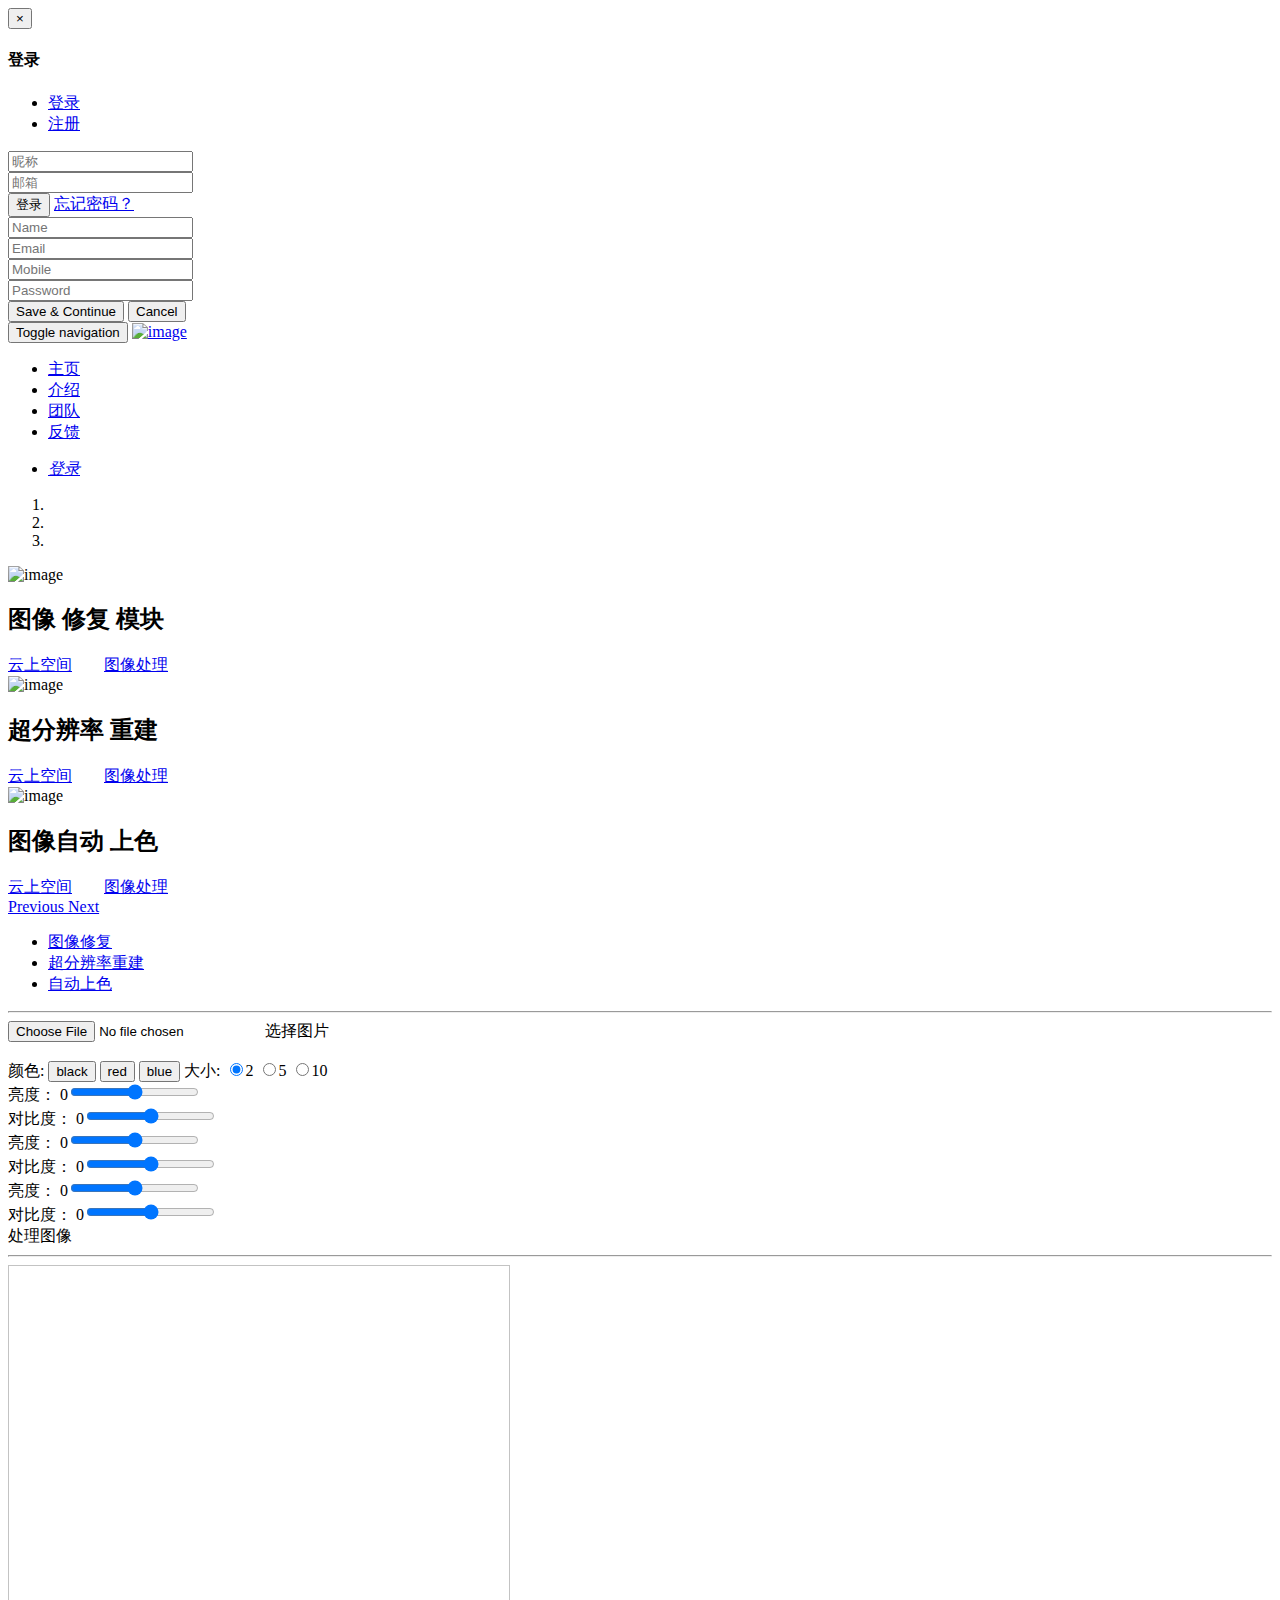
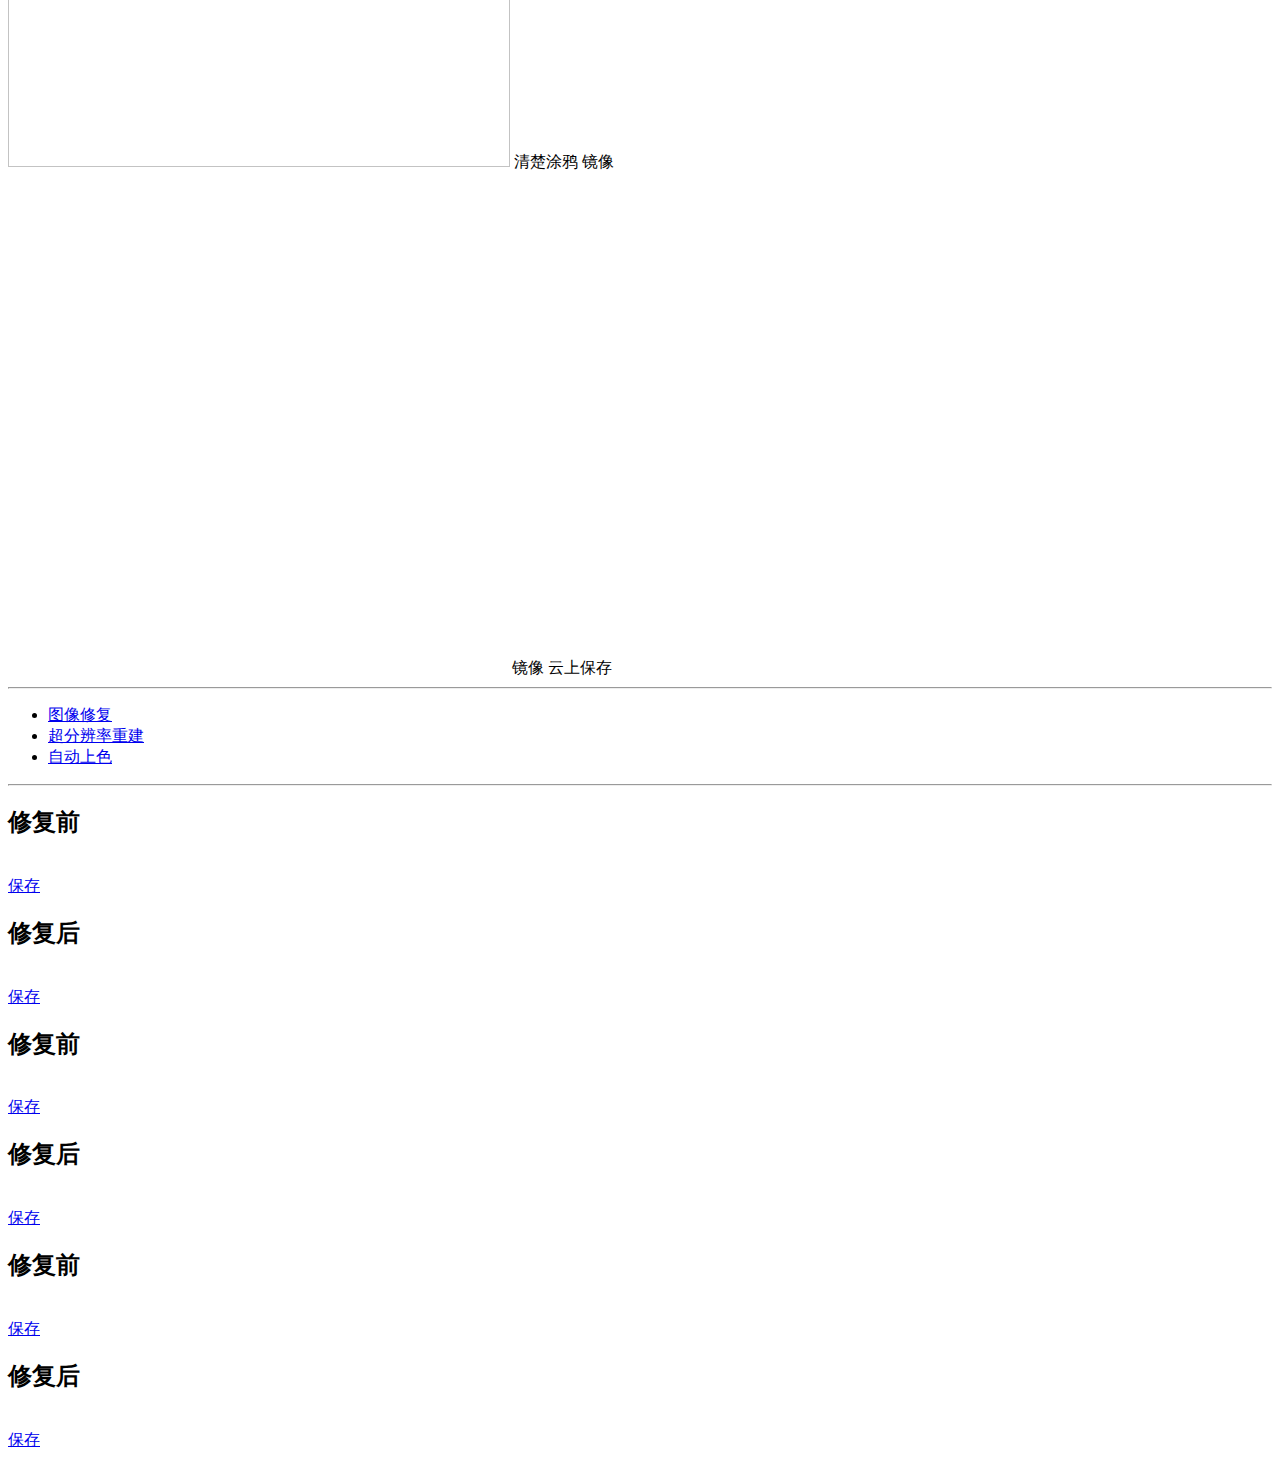
==== index.html @ 05342531 "Add files via upload" ====
<!DOCTYPE html>
<html lang="en">

    <!-- Basic -->
    <meta charset="utf-8">
    <meta http-equiv="X-UA-Compatible" content="IE=edge">   
   
    <!-- Mobile Metas -->
    <meta name="viewport" content="width=device-width, minimum-scale=1.0, maximum-scale=1.0, user-scalable=no">
 
     <!-- Site Metas -->
    <title>CloudRePo图像云端处理</title>  
    <meta name="keywords" content="">
    <meta name="description" content="">
    <meta name="author" content="">

    <!-- Site Icons -->
    <link rel="shortcut icon" href="images/logos/logo3.png" type="image/x-icon" />
    <link rel="apple-touch-icon" href="images/apple-touch-icon.png">

    <!-- Bootstrap CSS -->
    <link rel="stylesheet" href="css/bootstrap.min.css">
    <!-- Site CSS -->
    <link rel="stylesheet" href="style.css">
    <!-- Colors CSS -->
    <link rel="stylesheet" href="css/colors.css">
    <!-- ALL VERSION CSS -->
    <link rel="stylesheet" href="css/versions.css">
    <!-- Responsive CSS -->
    <link rel="stylesheet" href="css/responsive.css">
    <!-- Custom CSS -->
    <link rel="stylesheet" href="css/custom.css">

    <!-- Modernizer for Portfolio -->
    <script src="js/modernizer.js"></script>

    <!--[if lt IE 9]>
      <script src="https://oss.maxcdn.com/libs/html5shiv/3.7.0/html5shiv.js"></script>
      <script src="https://oss.maxcdn.com/libs/respond.js/1.4.2/respond.min.js"></script>
    <![endif]-->
    <script src="js/jquery-1.9.0.min.js"></script>
    <script src="js/index.js"></script>
    <link rel="stylesheet" href="css/index.css" type="text/css" />
    
</head>
<body class="host_version"> 

	<!-- Modal -->
	<div class="modal fade" id="login" tabindex="-1" role="dialog" aria-labelledby="myModalLabel">
	  <div class="modal-dialog" role="document">
		<div class="modal-content">
			<div class="modal-header tit-up">
				<button type="button" id="close" class="close" data-dismiss="modal" aria-hidden="true">&times;</button>
				<h4 class="modal-title">登录</h4>
			</div>
			<div class="modal-body customer-box row">
				<div class="col-md-12">
					<!-- Nav tabs -->
					<ul class="nav nav-tabs">
						<li class="active"><a href="#Login" data-toggle="tab">登录</a></li>
						<li><a href="#Registration" data-toggle="tab">注册</a></li>
					</ul>
					<!-- Tab panes -->
					<div class="tab-content">
						<div class="tab-pane active" id="Login">
							<div class="form-horizontal">
							<div class="form-group">
								<div class="col-sm-12">
									<input class="form-control" id="email1" placeholder="昵称" type="text">
								</div>
							</div>
							<div class="form-group">
								<div class="col-sm-12">
									<input class="form-control" id="exampleInputPassword1" placeholder="邮箱" type="email">
								</div>
							</div>
							<div class="row">
								<div class="col-sm-10">
									<button type="submit" class="btn btn-light btn-radius btn-brd grd1" onclick="login()">
										登录
									</button>
									<a class="for-pwd" href="javascript:;">忘记密码？</a>
								</div>
							</div>
							</div>
						</div>
						<div class="tab-pane" id="Registration">
							<form role="form" class="form-horizontal">
							<div class="form-group">
								<div class="col-sm-12">
									<input class="form-control" placeholder="Name" type="text">
								</div>
							</div>
							<div class="form-group">
								<div class="col-sm-12">
									<input class="form-control" id="email" placeholder="Email" type="email">
								</div>
							</div>
							<div class="form-group">
								<div class="col-sm-12">
									<input class="form-control" id="mobile" placeholder="Mobile" type="email">
								</div>
							</div>
							<div class="form-group">
								<div class="col-sm-12">
									<input class="form-control" id="password" placeholder="Password" type="password">
								</div>
							</div>
							<div class="row">							
								<div class="col-sm-10">
									<button type="button" class="btn btn-light btn-radius btn-brd grd1">
										Save &amp; Continue
									</button>
									<button type="button" class="btn btn-light btn-radius btn-brd grd1">
										Cancel</button>
								</div>
							</div>
							</form>
						</div>
					</div>
				</div>
			</div>
		</div>
	  </div>
	</div>

    <!-- LOADER -->
	<div id="preloader">
		<div class="loading">
			<div class="finger finger-1">
				<div class="finger-item">
				<span></span><i></i>
				</div>
			</div>
  			<div class="finger finger-2">
				<div class="finger-item">
				<span></span><i></i>
				</div>
			</div>
  			<div class="finger finger-3">
				<div class="finger-item">
				  <span></span><i></i>
				</div>
			</div>
  			<div class="finger finger-4">
				<div class="finger-item">
				<span></span><i></i>
				</div>
			</div>
  			<div class="last-finger">
				<div class="last-finger-item"><i></i></div>
			</div>
		</div>
	</div>
	<!-- END LOADER -->

    <header class="header header_style_01">
        <nav class="megamenu navbar navbar-default">
            <div class="container">
                <div class="navbar-header">
                    <button type="button" class="navbar-toggle collapsed" data-toggle="collapse" data-target="#navbar" aria-expanded="false" aria-controls="navbar">
                        <span class="sr-only">Toggle navigation</span>
                        <span class="icon-bar"></span>
                        <span class="icon-bar"></span>
                        <span class="icon-bar"></span>
                    </button>
                    <a class="navbar-brand" href="index.html"><img style="width: 50px;height: 50px;" src="images/logos/logo4.png" alt="image"></a>
                </div>
                <div id="navbar" class="navbar-collapse collapse">
                    <ul class="nav navbar-nav">
                        <li><a class="active" href="index.html">主页</a></li>
                        <li><a href="features.html">介绍 </a></li>
                        <!--<li><a href="domain.html">Domain</a></li>
                        <li><a href="hosting.html">Hosting</a></li>
                        <li><a href="pricing.html">Pricing</a></li>-->
                        <li><a href="testimonials.html">团队</a></li>
                        <li><a href="contact.html">反馈</a></li>
                    </ul>
                    <ul class="nav navbar-nav navbar-right">
                        <li><a class="btn-light btn-radius btn-brd log" href="#" data-toggle="modal" data-target="#login"><i id="uname" class="flaticon-padlock">登录</i> </a></li>
                    </ul>
                </div>
            </div>
        </nav>
    </header>
	
	<div id="bootstrap-touch-slider" class="carousel bs-slider fade  control-round indicators-line" data-ride="carousel" data-pause="hover" data-interval="false" >
		<!-- Indicators -->
		<ol class="carousel-indicators">
			<li data-target="#bootstrap-touch-slider" data-slide-to="0" class="active"></li>
			<li data-target="#bootstrap-touch-slider" data-slide-to="1"></li>
			<li data-target="#bootstrap-touch-slider" data-slide-to="2"></li>
		</ol>
		<div class="carousel-inner" role="listbox">
			<div class="item active">
				<div id="home" class="first-section" style="background-image:url('uploads/max1.jpg');">
					<div class="container">
						<div class="row">
							<div class="col-md-12 col-sm-12 text-center">
								<div class="big-tagline">
									<img style="width: 150px;height: 150px;" src="images/logos/logo4.png" alt="image">
									<h2 data-animation="animated zoomInRight">图像 <strong> 修复</strong> 模块</h2>
									<!--<p class="lead" data-animation="animated fadeInLeft">With Landigoo responsive landing page template, you can promote your all hosting, domain and email services. </p>-->
									 <a data-scroll href="#pricing" class="btn btn-light btn-radius btn-brd effect-1 slide-btn" data-animation="animated fadeInLeft">云上空间</a>
									&nbsp;&nbsp;&nbsp;&nbsp;&nbsp;&nbsp;
									<a data-scroll href="#overviews" class="btn btn-light btn-radius btn-brd effect-1 slide-btn" data-animation="animated fadeInRight">图像处理</a>
								</div>
							</div>
						</div><!-- end row -->            
					</div><!-- end container -->
				</div><!-- end section -->
			</div>
			<div class="item">
				<div id="home" class="first-section" style="background-image:url('uploads/max2.jpg');">
					<div class="container">
						<div class="row">
							<div class="col-md-12 col-sm-12 text-center">
								<div class="big-tagline">
									<img style="width: 150px;height: 150px;" src="images/logos/logo4.png" alt="image">
									<h2 data-animation="animated zoomInRight">超分辨率  <strong>重建</strong></h2>
									<!--<p class="lead" data-animation="animated fadeInLeft">With Landigoo responsive landing page template, you can promote your all hosting, domain and email services. </p>-->
									 <a data-scroll href="#pricing" class="btn btn-light btn-radius btn-brd effect-1 slide-btn" data-animation="animated fadeInLeft">云上空间</a>
									&nbsp;&nbsp;&nbsp;&nbsp;&nbsp;&nbsp;
									<a data-scroll href="#overviews" class="btn btn-light btn-radius btn-brd effect-1 slide-btn" data-animation="animated fadeInRight">图像处理</a>
								</div>
							</div>
						</div><!-- end row -->            
					</div><!-- end container -->
				</div><!-- end section -->
			</div>
			<div class="item">
				<div id="home" class="first-section" style="background-image:url('uploads/max3.jpg');">
					<div class="container">
						<div class="row">
							<div class="col-md-12 col-sm-12 text-center">
								<div class="big-tagline">
									<img style="width: 150px;height: 150px;" src="images/logos/logo4.png" alt="image">
									<h2 data-animation="animated zoomInRight">图像自动 <strong> 上色</strong></h2>
									<!--<p class="lead" data-animation="animated fadeInLeft">1 IP included with each server (more on request to justification)
										Your Choice of any OS (CentOS, Windows, Debian, Fedora)
										FREE Reboots</p>-->
									 <a data-scroll href="#pricing" class="btn btn-light btn-radius btn-brd effect-1 slide-btn" data-animation="animated fadeInLeft">云上空间</a>
									&nbsp;&nbsp;&nbsp;&nbsp;&nbsp;&nbsp;
									<a data-scroll href="#overviews" class="btn btn-light btn-radius btn-brd effect-1 slide-btn" data-animation="animated fadeInRight">图像处理</a>
								</div>
							</div>
						</div><!-- end row -->            
					</div><!-- end container -->
				</div><!-- end section -->
			</div>
			<!-- Left Control -->
			<a class="left carousel-control" href="#bootstrap-touch-slider" role="button" data-slide="prev">
				<span class="fa fa-angle-left" aria-hidden="true"></span>
				<span class="sr-only">Previous</span>
			</a>

			<!-- Right Control -->
			<a class="right carousel-control" href="#bootstrap-touch-slider" role="button" data-slide="next">
				<span class="fa fa-angle-right" aria-hidden="true"></span>
				<span class="sr-only">Next</span>
			</a>
		</div>
	</div>
	
    <div id="overviews" class="section wb">
        <div class="container">
			<div class="row">
				
			
	            <div class="col-md-6 col-md-offset-3">
	
	                    <div class="message-box">
		                    <ul class="nav nav-pills nav-stacked" id="myTabs">
		                        <li class="active"><a href="#tab4" onclick="inpaint()" data-toggle="pill">图像修复</a></li>
		                        <li><a href="#tab5" onclick="resolve()" data-toggle="pill">超分辨率重建</a></li>
		                        <li><a href="#tab6" onclick="color()" data-toggle="pill">自动上色</a></li>
		                    </ul>
	                    </div>
	            </div><!-- end col -->
            </div>
            
            <hr class="invis"> 
			<div class="row">
	                    <div class="tab-content message-box col-md-6">
							<div class="input-group">
							    <input id="test1" type="file" class="form-control hidden"  onchange="btnUploadFile(event)">
							    <a  class="btn btn-light btn-radius btn-brd grd1 effect-1" onclick="document.getElementById('test1').click()">选择图片</a>
							    <!--<input id="test2" type="button" class="btn btn-default form-control" value="请选择文件" onclick="document.getElementById('test1').click()">-->
							</div>
		                    <div class="tab-pane active fade in " id="tab4">
		                    	

									

									<br> 
									颜色:
										<input type="hidden" id="hid_color" value="red"/>
										
										<input type="button" value="black" class="btn btn-success" name="btn_color"/>
										<input type="button" value="red" class="btn btn-danger" name="btn_color"/>
										<input type="button" value="blue" class="btn btn-primary" name="btn_color"/>

		
									
									大小:
									<input type="radio" value="2" name="rad_size" checked="checked"/>2
									<input type="radio" value="5" name="rad_size"/>5
									<input type="radio" value="10" name="rad_size"/>10
									
									<!--<input type="button" value="Clear" id="btn_clear">-->
			
	
									<div>
										亮度：<span id="value"> 0</span><input id="range" type="range" width="200px" min="-1" max="1" step="0.1" value="0" onchange="change()" />
									</div>
		
									<div>
										对比度：<span id="radio_value"> 0</span><input id="radio_range" type="range" width="200px" min="-1" max="1" step="0.1" value="0" onchange="change()" />
									</div>


		                    </div><!-- end messagebox -->
		
		
		                    <div class="tab-pane  fade " id="tab5">
		                        

	
									<div>
										亮度：<span id="value"> 0</span><input id="range" type="range" width="200px" min="-1" max="1" step="0.1" value="0" onchange="change()" />
									</div>
		
									<div>
										对比度：<span id="radio_value"> 0</span><input id="radio_range" type="range" width="200px" min="-1" max="1" step="0.1" value="0" onchange="change()" />
									</div>
		
		                    </div><!-- end messagebox -->
		
		                    <div class="tab-pane  fade " id="tab6">
		                        
	
	
									<div>
										亮度：<span id="value"> 0</span><input id="range" type="range" width="200px" min="-1" max="1" step="0.1" value="0" onchange="change()" />
									</div>
		
									<div>
										对比度：<span id="radio_value"> 0</span><input id="radio_range" type="range" width="200px" min="-1" max="1" step="0.1" value="0" onchange="change()" />
									</div>
		                    </div><!-- end messagebox -->
	                        
	                       
	                    </div>
	                    <div class="col-md-6">
							
		                    <a  class="btn btn-light btn-radius btn-brd grd1 effect-1" onclick="repair()">处理图像</a>
	                    </div>
					</div>
            <hr class="invis"> 
			<div class="row">
                <div class="col-md-6">
                	

                    <!--<a href="#services" data-scroll class="btn btn-light btn-radius btn-brd grd1 effect-1" href="javascript:void(0)" οnclick="fn(this)">选择图片</a>
                    <a href="#services" data-scroll class="btn btn-light btn-radius btn-brd grd1 effect-1" href="javascript:void(0)" οnclick="save(this)">选择图片</a>-->
                    <canvas id="canvas" width="500" height="500" style="border:1px solid #c3c3c3;"></canvas>
                    
					<div style="display: none;">
						<canvas id="hidden_canvas" width="500" height="500"></canvas>
					</div>

						<a  class="btn btn-light btn-radius btn-brd grd1 effect-1" id="btn_clear">清楚涂鸦</a>	
						<a  class="btn btn-light btn-radius btn-brd grd1 effect-1" onclick="flip()">镜像</a>
				<!--		<a  class="btn btn-light btn-radius btn-brd grd1 effect-1" >查看</a>-->
						
                </div><!-- end col -->
				
				<div class="col-md-6">
                    <div class="post-media wow fadeIn">
                        <!--<img src="uploads/about_02.jpg" alt="" class="img-responsive img-rounded">-->
                        
                        <!--<canvas  id="canvas" class="img-responsive img-rounded" style="border:1px solid #c3c3c3;"></canvas>-->

						
						<div class="hidden_result">
							<canvas id="img" width="500" height="500"></canvas>
							<a  class="btn btn-light btn-radius btn-brd grd1 effect-1" onclick="flip_result()">镜像</a>
							<a  class="btn btn-light btn-radius btn-brd grd1 effect-1" onclick="save()" >云上保存</a>
							<!--<a  class="btn btn-light btn-radius btn-brd grd1 effect-1" >查看</a>-->
						</div>
                        <!--<a href="uploads/about_02.jpg" data-rel="prettyPhoto[gal]" class="playbutton"><i class="flaticon-play-button"></i></a>-->
                    </div><!-- end media -->
                </div><!-- end col -->
            </div><!-- end row -->

            <hr class="invis"> 


            
        </div><!-- end container -->
    </div><!-- end section -->

    
   

    <div id="pricing" class="section lb">
        <div class="container">


            <div class="row">
                <div class="col-md-6 col-md-offset-3">
                    <div class="message-box">
                        <ul class="nav nav-pills nav-stacked" id="myTabs">
                            <li class="active"><a href="#tab1" data-toggle="pill">图像修复</a></li>
                            <li><a href="#tab2" data-toggle="pill">超分辨率重建</a></li>
                            <li><a href="#tab3" data-toggle="pill">自动上色</a></li>
                        </ul>
                    </div>
                </div><!-- end col -->
            </div>

            <hr class="invis">

            <div class="row">
                <div class="col-md-12">
                    <div class="tab-content">
                        <div class="tab-pane active fade in" id="tab1">
                            <div class="row text-center">
                                <div class="col-md-6">
                                    <div class="pricing-table pricing-table-highlighted">
                                        <div class="pricing-table-header grd1">
                                            <h2>修复前</h2>
                                        </div>
                                        <div class="pricing-table-space">
                                        </div>
                                        <div class="pricing-table-features" id="repair_hidden">
                                        	<img id="before_repair_2" src="images/1.jpg" alt="" class="img-responsive">
                                        	<a href="images/1.jpg" id="before_repair_look_2" data-rel="prettyPhoto[gal]" class="playbutton">
                                        		<i class="flaticon-play-button"></i>
                                        	</a>
                                        </div>
                                        <div class="pricing-table-sign-up">
                                            <a id="before_repair_save_2" href="images/1.jpg" download="before_repair" data-scroll class="btn btn-light btn-radius btn-brd grd1 effect-1">保存</a>
                                        </div>
                                    </div>
                                </div>
                                <div class="col-md-6">
                                    <div class="pricing-table pricing-table-highlighted">
                                        <div class="pricing-table-header grd1">
                                            <h2>修复后</h2>
                                        </div>
                                        <div class="pricing-table-space">
                                        </div>
                                        <div class="pricing-table-text" id="repair_hidden">
                                        </div>
                                        <div class="pricing-table-features" id="repair_hidden">
                                        	<img id="after_repair_2" src="images/2.jpg" alt="" class="img-responsive">
                                        	<a href="images/2.jpg" id="after_repair_look_2"  data-rel="prettyPhoto[gal]" class="playbutton">
                                        		<i class="flaticon-play-button"></i>
                                        	</a>
                                        </div>
                                        <div class="pricing-table-sign-up">
                                            <a id="after_repair_save_2" href="images/2.jpg" download="after_repair" data-scroll class="btn btn-light btn-radius btn-brd grd1 effect-1">保存</a>
                                        </div>
                                    </div>
                                </div>

                                

                            </div><!-- end row -->
                        </div><!-- end pane -->

                        <div class="tab-pane fade" id="tab2">
                            <div class="row text-center">
                                <div class="col-md-6">
                                    <div class="pricing-table pricing-table-highlighted">
                                        <div class="pricing-table-header grd1">
                                            <h2>修复前</h2>
                                        </div>
                                        <div class="pricing-table-space"></div>
                                        <div class="pricing-table-features">
                                        	<img id="before_repair_3" src="images/small.jpg" alt="" class="img-responsive">
                                        	<a href="images/small.jpg" id="before_repair_look_3" data-rel="prettyPhoto[gal]" class="playbutton">
                                        		<i class="flaticon-play-button"></i>
                                        	</a>
                                        </div>
                                        <div class="pricing-table-sign-up">
                                            <a id="before_repair_save_3" href="images/small.jpg" download="before_repair" data-scroll class="btn btn-light btn-radius btn-brd grd1 effect-1">保存</a>
                                        </div>
                                    </div>
                                </div>
                                <div class="col-md-6">
                                    <div class="pricing-table pricing-table-highlighted">
                                        <div class="pricing-table-header grd1">
                                            <h2>修复后</h2>
                                        </div>
                                        <div class="pricing-table-space"></div>
                                        <div class="pricing-table-text">
                                        </div>
                                        <div class="pricing-table-features">
                                        	<img id="after_repair_3" src="images/big.jpg" alt="" class="img-responsive">
                                        	<a href="images/big.jpg" id="after_repair_look_3" data-rel="prettyPhoto[gal]" class="playbutton">
                                        		<i class="flaticon-play-button"></i>
                                        	</a>
                                        </div>
                                        <div class="pricing-table-sign-up">
                                            <a id="after_repair_save_3" href="images/big.jpg" download="after_repair" data-scroll class="btn btn-light btn-radius btn-brd grd1 effect-1">保存</a>
                                        </div>
                                    </div>
                                </div>
                            </div><!-- end row -->
                        </div><!-- end pane -->
                    
                        <div class="tab-pane fade" id="tab3">
                            <div class="row text-center">
                                <div class="col-md-6">
                                    <div class="pricing-table pricing-table-highlighted">
                                        <div class="pricing-table-header grd1">
                                            <h2>修复前</h2>
                                        </div>
                                        <div class="pricing-table-space"></div>
                                        <div class="pricing-table-features">
                                        	<img id="before_repair_1" src="#" alt="" class="img-responsive">
                                        	<a href="#" id="before_repair_look_1" data-rel="prettyPhoto[gal]" class="playbutton">
                                        		<i class="flaticon-play-button"></i>
                                        	</a>
                                        </div>
                                        <div class="pricing-table-sign-up">
                                            <a id="before_repair_save_1" href="#contact" data-scroll class="btn btn-light btn-radius btn-brd grd1 effect-1">保存</a>
                                        </div>
                                    </div>
                                </div>
                                <div class="col-md-6">
                                    <div class="pricing-table pricing-table-highlighted">
                                        <div class="pricing-table-header grd1">
                                            <h2>修复后</h2>
                                        </div>
                                        <div class="pricing-table-space"></div>
                                        <div class="pricing-table-text">
                                        </div>
                                        <div class="pricing-table-features">
                                        	<img id="after_repair_1" src="#" alt="" class="img-responsive">
                                        	<a href="#" id="after_repair_look_1" data-rel="prettyPhoto[gal]" class="playbutton">
                                        		<i class="flaticon-play-button"></i>
                                        	</a>
                                        </div>
                                        <div class="pricing-table-sign-up">
                                            <a id="after_repair_save_1" href="#contact" data-scroll class="btn btn-light btn-radius btn-brd grd1 effect-1">保存</a>
                                        </div>
                                    </div>
                                </div>
                            </div><!-- end row -->
                        </div><!-- end pane -->
                        
                    </div><!-- end content -->
                </div><!-- end col -->
            </div><!-- end row -->
        
        </div><!-- end container -->
    </div><!-- end section -->

  





    <a href="#" id="scroll-to-top" class="dmtop global-radius"><i class="fa fa-angle-up"></i></a>

    <!-- ALL JS FILES -->
    <script src="js/all.js"></script>
    <!-- ALL PLUGINS -->
    <script src="js/custom.js"></script>

</body>
</html>
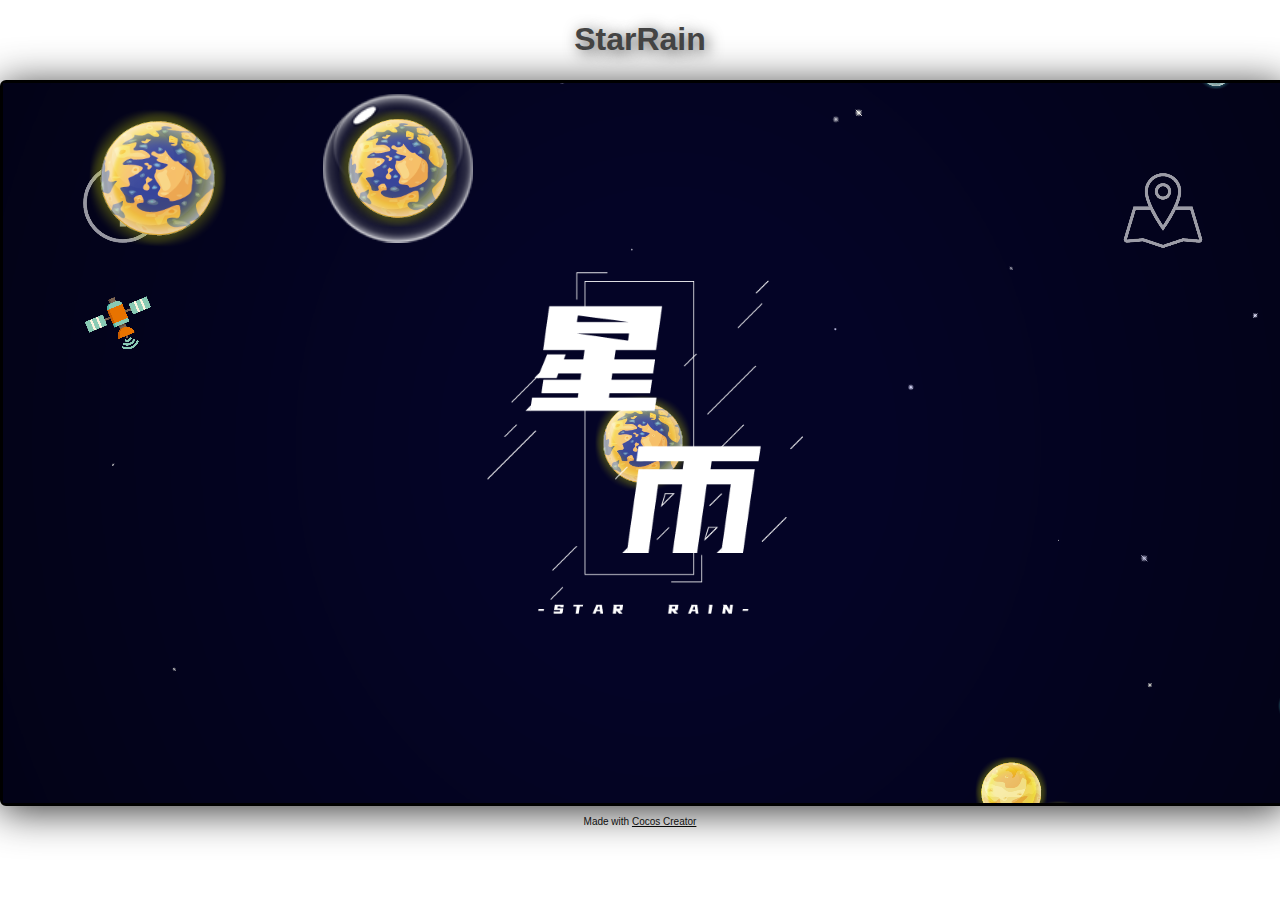
==== commit e6062faf: "Add files via upload" ====
--- a/index.html
+++ b/index.html
@@ -1,576 +1,75 @@
 <!DOCTYPE html>
-<html lang="en">
+<html>
+<head>
+  <meta charset="utf-8">
 
-    <!-- Basic -->
-    <meta charset="utf-8">
-    <meta http-equiv="X-UA-Compatible" content="IE=edge">   
-   
-    <!-- Mobile Metas -->
-    <meta name="viewport" content="width=device-width, minimum-scale=1.0, maximum-scale=1.0, user-scalable=no">
- 
-     <!-- Site Metas -->
-    <title>CloudRePo图像云端处理</title>  
-    <meta name="keywords" content="">
-    <meta name="description" content="">
-    <meta name="author" content="">
+  <title>Cocos Creator | StarRain</title>
 
-    <!-- Site Icons -->
-    <link rel="shortcut icon" href="images/logos/logo3.png" type="image/x-icon" />
-    <link rel="apple-touch-icon" href="images/apple-touch-icon.png">
+  <meta name="viewport" content="width=device-width,user-scalable=no,initial-scale=1, minimum-scale=1,maximum-scale=1"/>
+  <meta name="apple-mobile-web-app-capable" content="yes"/>
+  <meta name="full-screen" content="yes"/>
+  <meta name="screen-orientation" content="portrait"/>
+  <meta name="x5-fullscreen" content="true"/>
+  <meta name="360-fullscreen" content="true"/>
+  
+  <meta name="renderer" content="webkit"/>
+  <meta name="force-rendering" content="webkit"/>
+  <meta http-equiv="X-UA-Compatible" content="IE=edge,chrome=1"/>
 
-    <!-- Bootstrap CSS -->
-    <link rel="stylesheet" href="css/bootstrap.min.css">
-    <!-- Site CSS -->
-    <link rel="stylesheet" href="style.css">
-    <!-- Colors CSS -->
-    <link rel="stylesheet" href="css/colors.css">
-    <!-- ALL VERSION CSS -->
-    <link rel="stylesheet" href="css/versions.css">
-    <!-- Responsive CSS -->
-    <link rel="stylesheet" href="css/responsive.css">
-    <!-- Custom CSS -->
-    <link rel="stylesheet" href="css/custom.css">
+  <link rel="stylesheet" type="text/css" href="style-desktop.81ede.css"/>
+  <link rel="icon" href="favicon.8de18.ico"/>
+</head>
+<body>
+<h1 class="header">StarRain</h1>
 
-    <!-- Modernizer for Portfolio -->
-    <script src="js/modernizer.js"></script>
+<div id="GameDiv" style="width:1280px; height: 720px;">
+  <canvas id="GameCanvas" width="1280" height="720"></canvas>
+  <div id="splash">
+    <div class="progress-bar stripes">
+      <span style="width: 0%"></span>
+    </div>
+  </div>
+</div>
 
-    <!--[if lt IE 9]>
-      <script src="https://oss.maxcdn.com/libs/html5shiv/3.7.0/html5shiv.js"></script>
-      <script src="https://oss.maxcdn.com/libs/respond.js/1.4.2/respond.min.js"></script>
-    <![endif]-->
-    <script src="js/jquery-1.9.0.min.js"></script>
-    <script src="js/index.js"></script>
-    <link rel="stylesheet" href="css/index.css" type="text/css" />
-    
-</head>
-<body class="host_version"> 
+<p class="footer">Made with <a href="https://www.cocos.com/products#CocosCreator" title="cocos creator">Cocos Creator</a></p>
 
-	<!-- Modal -->
-	<div class="modal fade" id="login" tabindex="-1" role="dialog" aria-labelledby="myModalLabel">
-	  <div class="modal-dialog" role="document">
-		<div class="modal-content">
-			<div class="modal-header tit-up">
-				<button type="button" id="close" class="close" data-dismiss="modal" aria-hidden="true">&times;</button>
-				<h4 class="modal-title">登录</h4>
-			</div>
-			<div class="modal-body customer-box row">
-				<div class="col-md-12">
-					<!-- Nav tabs -->
-					<ul class="nav nav-tabs">
-						<li class="active"><a href="#Login" data-toggle="tab">登录</a></li>
-						<li><a href="#Registration" data-toggle="tab">注册</a></li>
-					</ul>
-					<!-- Tab panes -->
-					<div class="tab-content">
-						<div class="tab-pane active" id="Login">
-							<div class="form-horizontal">
-							<div class="form-group">
-								<div class="col-sm-12">
-									<input class="form-control" id="email1" placeholder="昵称" type="text">
-								</div>
-							</div>
-							<div class="form-group">
-								<div class="col-sm-12">
-									<input class="form-control" id="exampleInputPassword1" placeholder="邮箱" type="email">
-								</div>
-							</div>
-							<div class="row">
-								<div class="col-sm-10">
-									<button type="submit" class="btn btn-light btn-radius btn-brd grd1" onclick="login()">
-										登录
-									</button>
-									<a class="for-pwd" href="javascript:;">忘记密码？</a>
-								</div>
-							</div>
-							</div>
-						</div>
-						<div class="tab-pane" id="Registration">
-							<form role="form" class="form-horizontal">
-							<div class="form-group">
-								<div class="col-sm-12">
-									<input class="form-control" placeholder="Name" type="text">
-								</div>
-							</div>
-							<div class="form-group">
-								<div class="col-sm-12">
-									<input class="form-control" id="email" placeholder="Email" type="email">
-								</div>
-							</div>
-							<div class="form-group">
-								<div class="col-sm-12">
-									<input class="form-control" id="mobile" placeholder="Mobile" type="email">
-								</div>
-							</div>
-							<div class="form-group">
-								<div class="col-sm-12">
-									<input class="form-control" id="password" placeholder="Password" type="password">
-								</div>
-							</div>
-							<div class="row">							
-								<div class="col-sm-10">
-									<button type="button" class="btn btn-light btn-radius btn-brd grd1">
-										Save &amp; Continue
-									</button>
-									<button type="button" class="btn btn-light btn-radius btn-brd grd1">
-										Cancel</button>
-								</div>
-							</div>
-							</form>
-						</div>
-					</div>
-				</div>
-			</div>
-		</div>
-	  </div>
-	</div>
+<script src="src/settings.d7722.js" charset="utf-8"></script>
+<script src="main.664b2.js" charset="utf-8"></script>
 
-    <!-- LOADER -->
-	<div id="preloader">
-		<div class="loading">
-			<div class="finger finger-1">
-				<div class="finger-item">
-				<span></span><i></i>
-				</div>
-			</div>
-  			<div class="finger finger-2">
-				<div class="finger-item">
-				<span></span><i></i>
-				</div>
-			</div>
-  			<div class="finger finger-3">
-				<div class="finger-item">
-				  <span></span><i></i>
-				</div>
-			</div>
-  			<div class="finger finger-4">
-				<div class="finger-item">
-				<span></span><i></i>
-				</div>
-			</div>
-  			<div class="last-finger">
-				<div class="last-finger-item"><i></i></div>
-			</div>
-		</div>
-	</div>
-	<!-- END LOADER -->
+<script type="text/javascript">
+(function () {
+    // open web debugger console
+    if (typeof VConsole !== 'undefined') {
+        window.vConsole = new VConsole();
+    }
 
-    <header class="header header_style_01">
-        <nav class="megamenu navbar navbar-default">
-            <div class="container">
-                <div class="navbar-header">
-                    <button type="button" class="navbar-toggle collapsed" data-toggle="collapse" data-target="#navbar" aria-expanded="false" aria-controls="navbar">
-                        <span class="sr-only">Toggle navigation</span>
-                        <span class="icon-bar"></span>
-                        <span class="icon-bar"></span>
-                        <span class="icon-bar"></span>
-                    </button>
-                    <a class="navbar-brand" href="index.html"><img style="width: 50px;height: 50px;" src="images/logos/logo4.png" alt="image"></a>
-                </div>
-                <div id="navbar" class="navbar-collapse collapse">
-                    <ul class="nav navbar-nav">
-                        <li><a class="active" href="index.html">主页</a></li>
-                        <li><a href="features.html">介绍 </a></li>
-                        <!--<li><a href="domain.html">Domain</a></li>
-                        <li><a href="hosting.html">Hosting</a></li>
-                        <li><a href="pricing.html">Pricing</a></li>-->
-                        <li><a href="testimonials.html">团队</a></li>
-                        <li><a href="contact.html">反馈</a></li>
-                    </ul>
-                    <ul class="nav navbar-nav navbar-right">
-                        <li><a class="btn-light btn-radius btn-brd log" href="#" data-toggle="modal" data-target="#login"><i id="uname" class="flaticon-padlock">登录</i> </a></li>
-                    </ul>
-                </div>
-            </div>
-        </nav>
-    </header>
-	
-	<div id="bootstrap-touch-slider" class="carousel bs-slider fade  control-round indicators-line" data-ride="carousel" data-pause="hover" data-interval="false" >
-		<!-- Indicators -->
-		<ol class="carousel-indicators">
-			<li data-target="#bootstrap-touch-slider" data-slide-to="0" class="active"></li>
-			<li data-target="#bootstrap-touch-slider" data-slide-to="1"></li>
-			<li data-target="#bootstrap-touch-slider" data-slide-to="2"></li>
-		</ol>
-		<div class="carousel-inner" role="listbox">
-			<div class="item active">
-				<div id="home" class="first-section" style="background-image:url('uploads/max1.jpg');">
-					<div class="container">
-						<div class="row">
-							<div class="col-md-12 col-sm-12 text-center">
-								<div class="big-tagline">
-									<img style="width: 150px;height: 150px;" src="images/logos/logo4.png" alt="image">
-									<h2 data-animation="animated zoomInRight">图像 <strong> 修复</strong> 模块</h2>
-									<!--<p class="lead" data-animation="animated fadeInLeft">With Landigoo responsive landing page template, you can promote your all hosting, domain and email services. </p>-->
-									 <a data-scroll href="#pricing" class="btn btn-light btn-radius btn-brd effect-1 slide-btn" data-animation="animated fadeInLeft">云上空间</a>
-									&nbsp;&nbsp;&nbsp;&nbsp;&nbsp;&nbsp;
-									<a data-scroll href="#overviews" class="btn btn-light btn-radius btn-brd effect-1 slide-btn" data-animation="animated fadeInRight">图像处理</a>
-								</div>
-							</div>
-						</div><!-- end row -->            
-					</div><!-- end container -->
-				</div><!-- end section -->
-			</div>
-			<div class="item">
-				<div id="home" class="first-section" style="background-image:url('uploads/max2.jpg');">
-					<div class="container">
-						<div class="row">
-							<div class="col-md-12 col-sm-12 text-center">
-								<div class="big-tagline">
-									<img style="width: 150px;height: 150px;" src="images/logos/logo4.png" alt="image">
-									<h2 data-animation="animated zoomInRight">超分辨率  <strong>重建</strong></h2>
-									<!--<p class="lead" data-animation="animated fadeInLeft">With Landigoo responsive landing page template, you can promote your all hosting, domain and email services. </p>-->
-									 <a data-scroll href="#pricing" class="btn btn-light btn-radius btn-brd effect-1 slide-btn" data-animation="animated fadeInLeft">云上空间</a>
-									&nbsp;&nbsp;&nbsp;&nbsp;&nbsp;&nbsp;
-									<a data-scroll href="#overviews" class="btn btn-light btn-radius btn-brd effect-1 slide-btn" data-animation="animated fadeInRight">图像处理</a>
-								</div>
-							</div>
-						</div><!-- end row -->            
-					</div><!-- end container -->
-				</div><!-- end section -->
-			</div>
-			<div class="item">
-				<div id="home" class="first-section" style="background-image:url('uploads/max3.jpg');">
-					<div class="container">
-						<div class="row">
-							<div class="col-md-12 col-sm-12 text-center">
-								<div class="big-tagline">
-									<img style="width: 150px;height: 150px;" src="images/logos/logo4.png" alt="image">
-									<h2 data-animation="animated zoomInRight">图像自动 <strong> 上色</strong></h2>
-									<!--<p class="lead" data-animation="animated fadeInLeft">1 IP included with each server (more on request to justification)
-										Your Choice of any OS (CentOS, Windows, Debian, Fedora)
-										FREE Reboots</p>-->
-									 <a data-scroll href="#pricing" class="btn btn-light btn-radius btn-brd effect-1 slide-btn" data-animation="animated fadeInLeft">云上空间</a>
-									&nbsp;&nbsp;&nbsp;&nbsp;&nbsp;&nbsp;
-									<a data-scroll href="#overviews" class="btn btn-light btn-radius btn-brd effect-1 slide-btn" data-animation="animated fadeInRight">图像处理</a>
-								</div>
-							</div>
-						</div><!-- end row -->            
-					</div><!-- end container -->
-				</div><!-- end section -->
-			</div>
-			<!-- Left Control -->
-			<a class="left carousel-control" href="#bootstrap-touch-slider" role="button" data-slide="prev">
-				<span class="fa fa-angle-left" aria-hidden="true"></span>
-				<span class="sr-only">Previous</span>
-			</a>
+    var debug = window._CCSettings.debug;
+    var splash = document.getElementById('splash');
+    splash.style.display = 'block';
 
-			<!-- Right Control -->
-			<a class="right carousel-control" href="#bootstrap-touch-slider" role="button" data-slide="next">
-				<span class="fa fa-angle-right" aria-hidden="true"></span>
-				<span class="sr-only">Next</span>
-			</a>
-		</div>
-	</div>
-	
-    <div id="overviews" class="section wb">
-        <div class="container">
-			<div class="row">
-				
-			
-	            <div class="col-md-6 col-md-offset-3">
-	
-	                    <div class="message-box">
-		                    <ul class="nav nav-pills nav-stacked" id="myTabs">
-		                        <li class="active"><a href="#tab4" onclick="inpaint()" data-toggle="pill">图像修复</a></li>
-		                        <li><a href="#tab5" onclick="resolve()" data-toggle="pill">超分辨率重建</a></li>
-		                        <li><a href="#tab6" onclick="color()" data-toggle="pill">自动上色</a></li>
-		                    </ul>
-	                    </div>
-	            </div><!-- end col -->
-            </div>
-            
-            <hr class="invis"> 
-			<div class="row">
-	                    <div class="tab-content message-box col-md-6">
-							<div class="input-group">
-							    <input id="test1" type="file" class="form-control hidden"  onchange="btnUploadFile(event)">
-							    <a  class="btn btn-light btn-radius btn-brd grd1 effect-1" onclick="document.getElementById('test1').click()">选择图片</a>
-							    <!--<input id="test2" type="button" class="btn btn-default form-control" value="请选择文件" onclick="document.getElementById('test1').click()">-->
-							</div>
-		                    <div class="tab-pane active fade in " id="tab4">
-		                    	
+    function loadScript (moduleName, cb) {
+      function scriptLoaded () {
+          document.body.removeChild(domScript);
+          domScript.removeEventListener('load', scriptLoaded, false);
+          cb && cb();
+      };
+      var domScript = document.createElement('script');
+      domScript.async = true;
+      domScript.src = moduleName;
+      domScript.addEventListener('load', scriptLoaded, false);
+      document.body.appendChild(domScript);
+    }
 
-									
-
-									<br> 
-									颜色:
-										<input type="hidden" id="hid_color" value="red"/>
-										
-										<input type="button" value="black" class="btn btn-success" name="btn_color"/>
-										<input type="button" value="red" class="btn btn-danger" name="btn_color"/>
-										<input type="button" value="blue" class="btn btn-primary" name="btn_color"/>
-
-		
-									
-									大小:
-									<input type="radio" value="2" name="rad_size" checked="checked"/>2
-									<input type="radio" value="5" name="rad_size"/>5
-									<input type="radio" value="10" name="rad_size"/>10
-									
-									<!--<input type="button" value="Clear" id="btn_clear">-->
-			
-	
-									<div>
-										亮度：<span id="value"> 0</span><input id="range" type="range" width="200px" min="-1" max="1" step="0.1" value="0" onchange="change()" />
-									</div>
-		
-									<div>
-										对比度：<span id="radio_value"> 0</span><input id="radio_range" type="range" width="200px" min="-1" max="1" step="0.1" value="0" onchange="change()" />
-									</div>
-
-
-		                    </div><!-- end messagebox -->
-		
-		
-		                    <div class="tab-pane  fade " id="tab5">
-		                        
-
-	
-									<div>
-										亮度：<span id="value"> 0</span><input id="range" type="range" width="200px" min="-1" max="1" step="0.1" value="0" onchange="change()" />
-									</div>
-		
-									<div>
-										对比度：<span id="radio_value"> 0</span><input id="radio_range" type="range" width="200px" min="-1" max="1" step="0.1" value="0" onchange="change()" />
-									</div>
-		
-		                    </div><!-- end messagebox -->
-		
-		                    <div class="tab-pane  fade " id="tab6">
-		                        
-	
-	
-									<div>
-										亮度：<span id="value"> 0</span><input id="range" type="range" width="200px" min="-1" max="1" step="0.1" value="0" onchange="change()" />
-									</div>
-		
-									<div>
-										对比度：<span id="radio_value"> 0</span><input id="radio_range" type="range" width="200px" min="-1" max="1" step="0.1" value="0" onchange="change()" />
-									</div>
-		                    </div><!-- end messagebox -->
-	                        
-	                       
-	                    </div>
-	                    <div class="col-md-6">
-							
-		                    <a  class="btn btn-light btn-radius btn-brd grd1 effect-1" onclick="repair()">处理图像</a>
-	                    </div>
-					</div>
-            <hr class="invis"> 
-			<div class="row">
-                <div class="col-md-6">
-                	
-
-                    <!--<a href="#services" data-scroll class="btn btn-light btn-radius btn-brd grd1 effect-1" href="javascript:void(0)" οnclick="fn(this)">选择图片</a>
-                    <a href="#services" data-scroll class="btn btn-light btn-radius btn-brd grd1 effect-1" href="javascript:void(0)" οnclick="save(this)">选择图片</a>-->
-                    <canvas id="canvas" width="500" height="500" style="border:1px solid #c3c3c3;"></canvas>
-                    
-					<div style="display: none;">
-						<canvas id="hidden_canvas" width="500" height="500"></canvas>
-					</div>
-
-						<a  class="btn btn-light btn-radius btn-brd grd1 effect-1" id="btn_clear">清楚涂鸦</a>	
-						<a  class="btn btn-light btn-radius btn-brd grd1 effect-1" onclick="flip()">镜像</a>
-				<!--		<a  class="btn btn-light btn-radius btn-brd grd1 effect-1" >查看</a>-->
-						
-                </div><!-- end col -->
-				
-				<div class="col-md-6">
-                    <div class="post-media wow fadeIn">
-                        <!--<img src="uploads/about_02.jpg" alt="" class="img-responsive img-rounded">-->
-                        
-                        <!--<canvas  id="canvas" class="img-responsive img-rounded" style="border:1px solid #c3c3c3;"></canvas>-->
-
-						
-						<div class="hidden_result">
-							<canvas id="img" width="500" height="500"></canvas>
-							<a  class="btn btn-light btn-radius btn-brd grd1 effect-1" onclick="flip_result()">镜像</a>
-							<a  class="btn btn-light btn-radius btn-brd grd1 effect-1" onclick="save()" >云上保存</a>
-							<!--<a  class="btn btn-light btn-radius btn-brd grd1 effect-1" >查看</a>-->
-						</div>
-                        <!--<a href="uploads/about_02.jpg" data-rel="prettyPhoto[gal]" class="playbutton"><i class="flaticon-play-button"></i></a>-->
-                    </div><!-- end media -->
-                </div><!-- end col -->
-            </div><!-- end row -->
-
-            <hr class="invis"> 
-
-
-            
-        </div><!-- end container -->
-    </div><!-- end section -->
-
-    
-   
-
-    <div id="pricing" class="section lb">
-        <div class="container">
-
-
-            <div class="row">
-                <div class="col-md-6 col-md-offset-3">
-                    <div class="message-box">
-                        <ul class="nav nav-pills nav-stacked" id="myTabs">
-                            <li class="active"><a href="#tab1" data-toggle="pill">图像修复</a></li>
-                            <li><a href="#tab2" data-toggle="pill">超分辨率重建</a></li>
-                            <li><a href="#tab3" data-toggle="pill">自动上色</a></li>
-                        </ul>
-                    </div>
-                </div><!-- end col -->
-            </div>
-
-            <hr class="invis">
-
-            <div class="row">
-                <div class="col-md-12">
-                    <div class="tab-content">
-                        <div class="tab-pane active fade in" id="tab1">
-                            <div class="row text-center">
-                                <div class="col-md-6">
-                                    <div class="pricing-table pricing-table-highlighted">
-                                        <div class="pricing-table-header grd1">
-                                            <h2>修复前</h2>
-                                        </div>
-                                        <div class="pricing-table-space">
-                                        </div>
-                                        <div class="pricing-table-features" id="repair_hidden">
-                                        	<img id="before_repair_2" src="images/1.jpg" alt="" class="img-responsive">
-                                        	<a href="images/1.jpg" id="before_repair_look_2" data-rel="prettyPhoto[gal]" class="playbutton">
-                                        		<i class="flaticon-play-button"></i>
-                                        	</a>
-                                        </div>
-                                        <div class="pricing-table-sign-up">
-                                            <a id="before_repair_save_2" href="images/1.jpg" download="before_repair" data-scroll class="btn btn-light btn-radius btn-brd grd1 effect-1">保存</a>
-                                        </div>
-                                    </div>
-                                </div>
-                                <div class="col-md-6">
-                                    <div class="pricing-table pricing-table-highlighted">
-                                        <div class="pricing-table-header grd1">
-                                            <h2>修复后</h2>
-                                        </div>
-                                        <div class="pricing-table-space">
-                                        </div>
-                                        <div class="pricing-table-text" id="repair_hidden">
-                                        </div>
-                                        <div class="pricing-table-features" id="repair_hidden">
-                                        	<img id="after_repair_2" src="images/2.jpg" alt="" class="img-responsive">
-                                        	<a href="images/2.jpg" id="after_repair_look_2"  data-rel="prettyPhoto[gal]" class="playbutton">
-                                        		<i class="flaticon-play-button"></i>
-                                        	</a>
-                                        </div>
-                                        <div class="pricing-table-sign-up">
-                                            <a id="after_repair_save_2" href="images/2.jpg" download="after_repair" data-scroll class="btn btn-light btn-radius btn-brd grd1 effect-1">保存</a>
-                                        </div>
-                                    </div>
-                                </div>
-
-                                
-
-                            </div><!-- end row -->
-                        </div><!-- end pane -->
-
-                        <div class="tab-pane fade" id="tab2">
-                            <div class="row text-center">
-                                <div class="col-md-6">
-                                    <div class="pricing-table pricing-table-highlighted">
-                                        <div class="pricing-table-header grd1">
-                                            <h2>修复前</h2>
-                                        </div>
-                                        <div class="pricing-table-space"></div>
-                                        <div class="pricing-table-features">
-                                        	<img id="before_repair_3" src="images/small.jpg" alt="" class="img-responsive">
-                                        	<a href="images/small.jpg" id="before_repair_look_3" data-rel="prettyPhoto[gal]" class="playbutton">
-                                        		<i class="flaticon-play-button"></i>
-                                        	</a>
-                                        </div>
-                                        <div class="pricing-table-sign-up">
-                                            <a id="before_repair_save_3" href="images/small.jpg" download="before_repair" data-scroll class="btn btn-light btn-radius btn-brd grd1 effect-1">保存</a>
-                                        </div>
-                                    </div>
-                                </div>
-                                <div class="col-md-6">
-                                    <div class="pricing-table pricing-table-highlighted">
-                                        <div class="pricing-table-header grd1">
-                                            <h2>修复后</h2>
-                                        </div>
-                                        <div class="pricing-table-space"></div>
-                                        <div class="pricing-table-text">
-                                        </div>
-                                        <div class="pricing-table-features">
-                                        	<img id="after_repair_3" src="images/big.jpg" alt="" class="img-responsive">
-                                        	<a href="images/big.jpg" id="after_repair_look_3" data-rel="prettyPhoto[gal]" class="playbutton">
-                                        		<i class="flaticon-play-button"></i>
-                                        	</a>
-                                        </div>
-                                        <div class="pricing-table-sign-up">
-                                            <a id="after_repair_save_3" href="images/big.jpg" download="after_repair" data-scroll class="btn btn-light btn-radius btn-brd grd1 effect-1">保存</a>
-                                        </div>
-                                    </div>
-                                </div>
-                            </div><!-- end row -->
-                        </div><!-- end pane -->
-                    
-                        <div class="tab-pane fade" id="tab3">
-                            <div class="row text-center">
-                                <div class="col-md-6">
-                                    <div class="pricing-table pricing-table-highlighted">
-                                        <div class="pricing-table-header grd1">
-                                            <h2>修复前</h2>
-                                        </div>
-                                        <div class="pricing-table-space"></div>
-                                        <div class="pricing-table-features">
-                                        	<img id="before_repair_1" src="#" alt="" class="img-responsive">
-                                        	<a href="#" id="before_repair_look_1" data-rel="prettyPhoto[gal]" class="playbutton">
-                                        		<i class="flaticon-play-button"></i>
-                                        	</a>
-                                        </div>
-                                        <div class="pricing-table-sign-up">
-                                            <a id="before_repair_save_1" href="#contact" data-scroll class="btn btn-light btn-radius btn-brd grd1 effect-1">保存</a>
-                                        </div>
-                                    </div>
-                                </div>
-                                <div class="col-md-6">
-                                    <div class="pricing-table pricing-table-highlighted">
-                                        <div class="pricing-table-header grd1">
-                                            <h2>修复后</h2>
-                                        </div>
-                                        <div class="pricing-table-space"></div>
-                                        <div class="pricing-table-text">
-                                        </div>
-                                        <div class="pricing-table-features">
-                                        	<img id="after_repair_1" src="#" alt="" class="img-responsive">
-                                        	<a href="#" id="after_repair_look_1" data-rel="prettyPhoto[gal]" class="playbutton">
-                                        		<i class="flaticon-play-button"></i>
-                                        	</a>
-                                        </div>
-                                        <div class="pricing-table-sign-up">
-                                            <a id="after_repair_save_1" href="#contact" data-scroll class="btn btn-light btn-radius btn-brd grd1 effect-1">保存</a>
-                                        </div>
-                                    </div>
-                                </div>
-                            </div><!-- end row -->
-                        </div><!-- end pane -->
-                        
-                    </div><!-- end content -->
-                </div><!-- end col -->
-            </div><!-- end row -->
-        
-        </div><!-- end container -->
-    </div><!-- end section -->
-
-  
-
-
-
-
-
-    <a href="#" id="scroll-to-top" class="dmtop global-radius"><i class="fa fa-angle-up"></i></a>
-
-    <!-- ALL JS FILES -->
-    <script src="js/all.js"></script>
-    <!-- ALL PLUGINS -->
-    <script src="js/custom.js"></script>
+    loadScript(debug ? 'cocos2d-js.js' : 'cocos2d-js-min.ccf5a.js', function () {
+      if (CC_PHYSICS_BUILTIN || CC_PHYSICS_CANNON) {
+        loadScript(debug ? 'physics.js' : 'physics-min.js', window.boot);
+      }
+      else {
+        window.boot();
+      }
+    });
+})();
+</script>
 
 </body>
-</html>+</html>
--- a/style-desktop.81ede.css
+++ b/style-desktop.81ede.css
@@ -0,0 +1,116 @@
+body {
+  cursor: default;
+  padding: 0;
+  border: 0;
+  margin: 0;
+
+  text-align: center;
+  background-color: white;
+  font-family: Helvetica, Verdana, Arial, sans-serif;
+}
+
+body, canvas, div {
+  outline: none;
+  -moz-user-select: none;
+  -webkit-user-select: none;
+  -ms-user-select: none;
+  -khtml-user-select: none;
+  -webkit-tap-highlight-color: rgba(0, 0, 0, 0);
+}
+
+/* Remove spin of input type number */
+input::-webkit-outer-spin-button,
+input::-webkit-inner-spin-button {
+  /* display: none; <- Crashes Chrome on hover */
+  -webkit-appearance: none;
+  margin: 0; /* <-- Apparently some margin are still there even though it's hidden */
+}
+
+#Cocos2dGameContainer {
+  position: absolute;
+  margin: 0;
+  overflow: hidden;
+  left: 0px;
+  top: 0px;
+}
+
+canvas {
+  background-color: rgba(0, 0, 0, 0);
+}
+
+a:link, a:visited {
+  color: #000;
+}
+
+a:active, a:hover {
+  color: #666;
+}
+
+p.header {
+  font-size: small;
+}
+
+p.footer {
+  font-size: x-small;
+}
+
+#splash {
+  position: absolute;
+  top: 0;
+  left: 0;
+  width: 100%;
+  height: 100%;
+
+  background: #171717 url(./splash.85cfd.png) no-repeat center;
+  background-size: 350px;
+}
+
+.progress-bar {
+    background-color: #1a1a1a;
+    position: absolute;
+    left: 50%;
+    top: 80%;
+    height: 5px;
+    width: 300px;
+    margin: 0 -150px;
+    border-radius: 5px;
+    box-shadow: 0 1px 5px #000 inset, 0 1px 0 #444;           
+}
+
+.progress-bar span {
+    display: block;
+    height: 100%;
+    border-radius: 5px;
+    box-shadow: 0 1px 0 rgba(255, 255, 255, .5) inset;
+    transition: width .4s ease-in-out; 
+    background-color: #3dc5de;
+}
+
+.stripes span {
+    background-size: 30px 30px;
+    background-image: linear-gradient(135deg, rgba(255, 255, 255, .15) 25%, transparent 25%,
+                        transparent 50%, rgba(255, 255, 255, .15) 50%, rgba(255, 255, 255, .15) 75%,
+                        transparent 75%, transparent);            
+    
+    animation: animate-stripes 1s linear infinite;             
+}
+
+@keyframes animate-stripes {
+    0% {background-position: 0 0;} 100% {background-position: 60px 0;}
+}
+
+h1 {
+    color: #444;
+    text-shadow: 3px 3px 15px;
+}
+
+#GameDiv {
+    width: 800px;
+    height: 450px;
+    margin: 0 auto;
+    background: black;
+    position: relative;
+    border: 3px solid black;
+    border-radius: 6px;
+    box-shadow: 0 5px 40px #333
+}
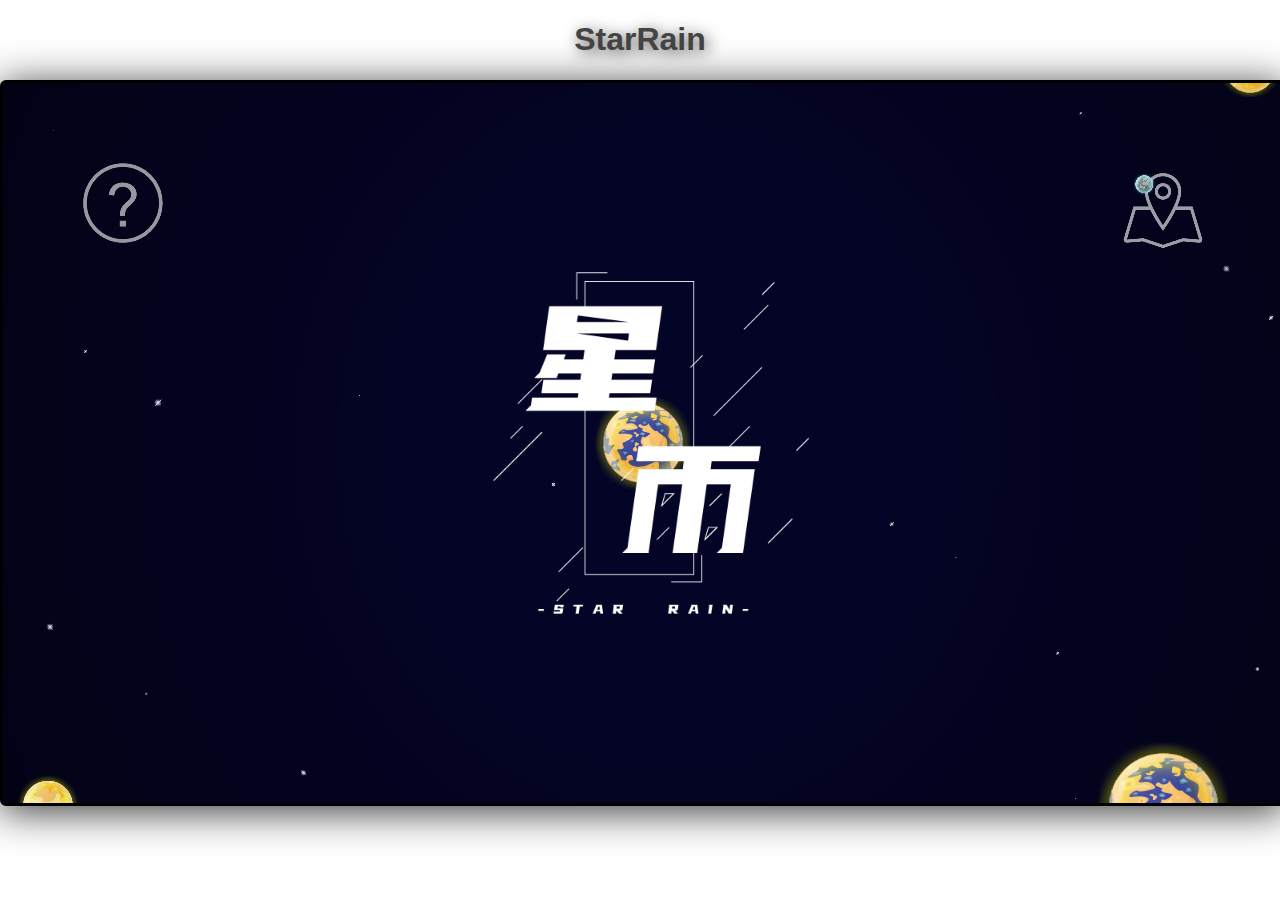
==== commit b899e8eb: "Update index.html" ====
--- a/index.html
+++ b/index.html
@@ -31,7 +31,6 @@
   </div>
 </div>
 
-<p class="footer">Made with <a href="https://www.cocos.com/products#CocosCreator" title="cocos creator">Cocos Creator</a></p>
 
 <script src="src/settings.d7722.js" charset="utf-8"></script>
 <script src="main.664b2.js" charset="utf-8"></script>
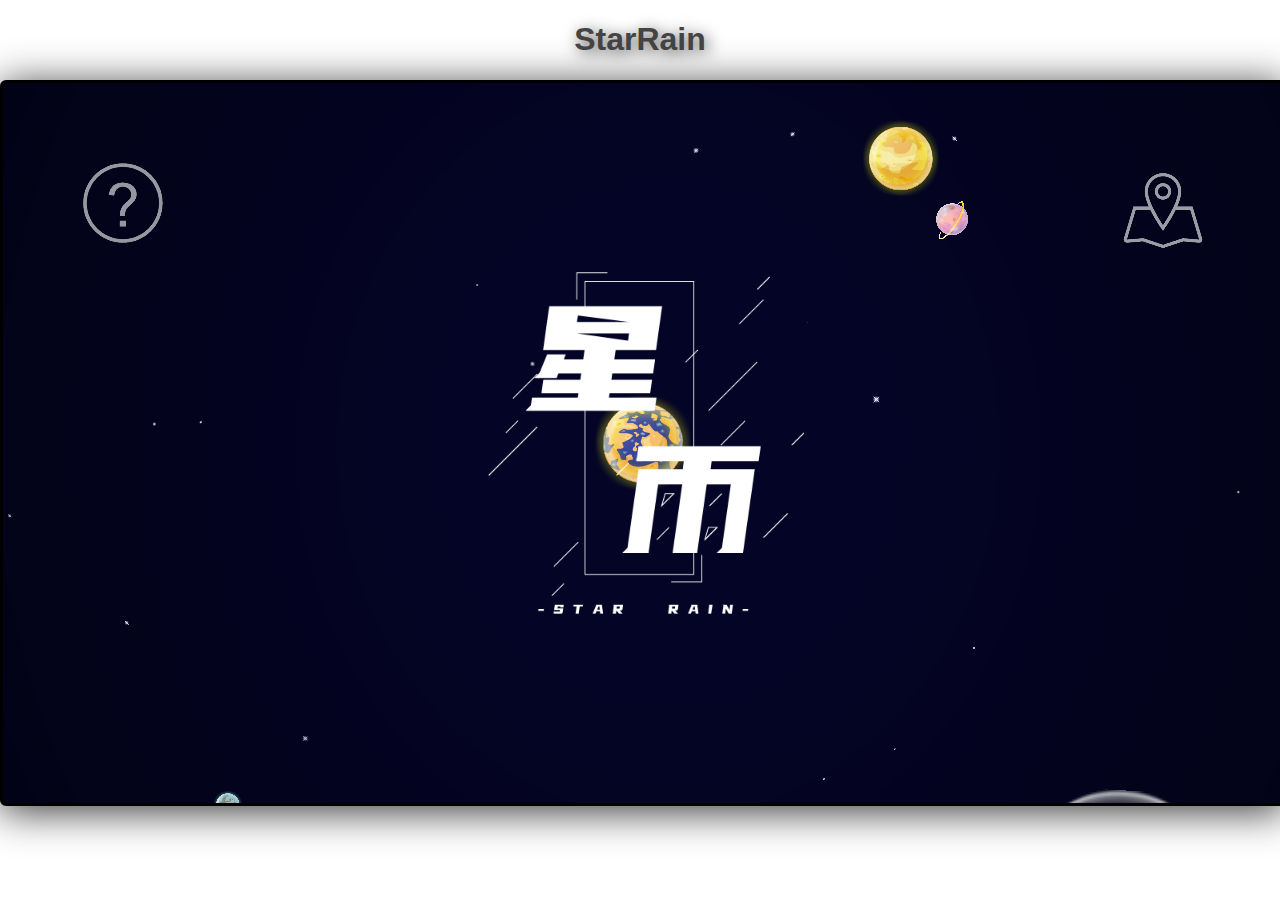
==== commit ecb8bb0d: "Update index.html" ====
--- a/index.html
+++ b/index.html
@@ -3,7 +3,7 @@
 <head>
   <meta charset="utf-8">
 
-  <title>Cocos Creator | StarRain</title>
+  <title>星雨</title>
 
   <meta name="viewport" content="width=device-width,user-scalable=no,initial-scale=1, minimum-scale=1,maximum-scale=1"/>
   <meta name="apple-mobile-web-app-capable" content="yes"/>
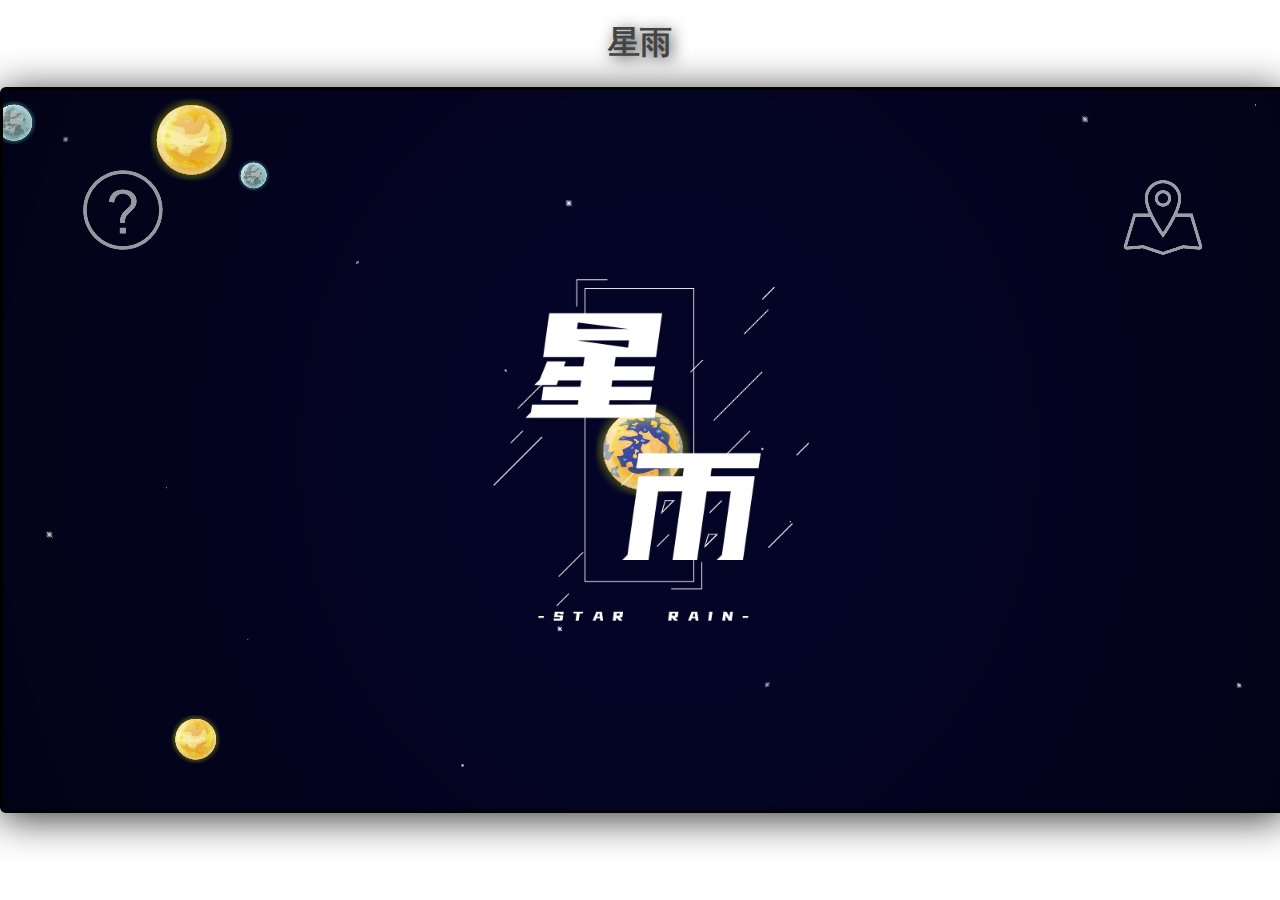
==== commit 6affaf4c: "Update index.html" ====
--- a/index.html
+++ b/index.html
@@ -20,7 +20,7 @@
   <link rel="icon" href="favicon.8de18.ico"/>
 </head>
 <body>
-<h1 class="header">StarRain</h1>
+<h1 class="header">星雨</h1>
 
 <div id="GameDiv" style="width:1280px; height: 720px;">
   <canvas id="GameCanvas" width="1280" height="720"></canvas>
